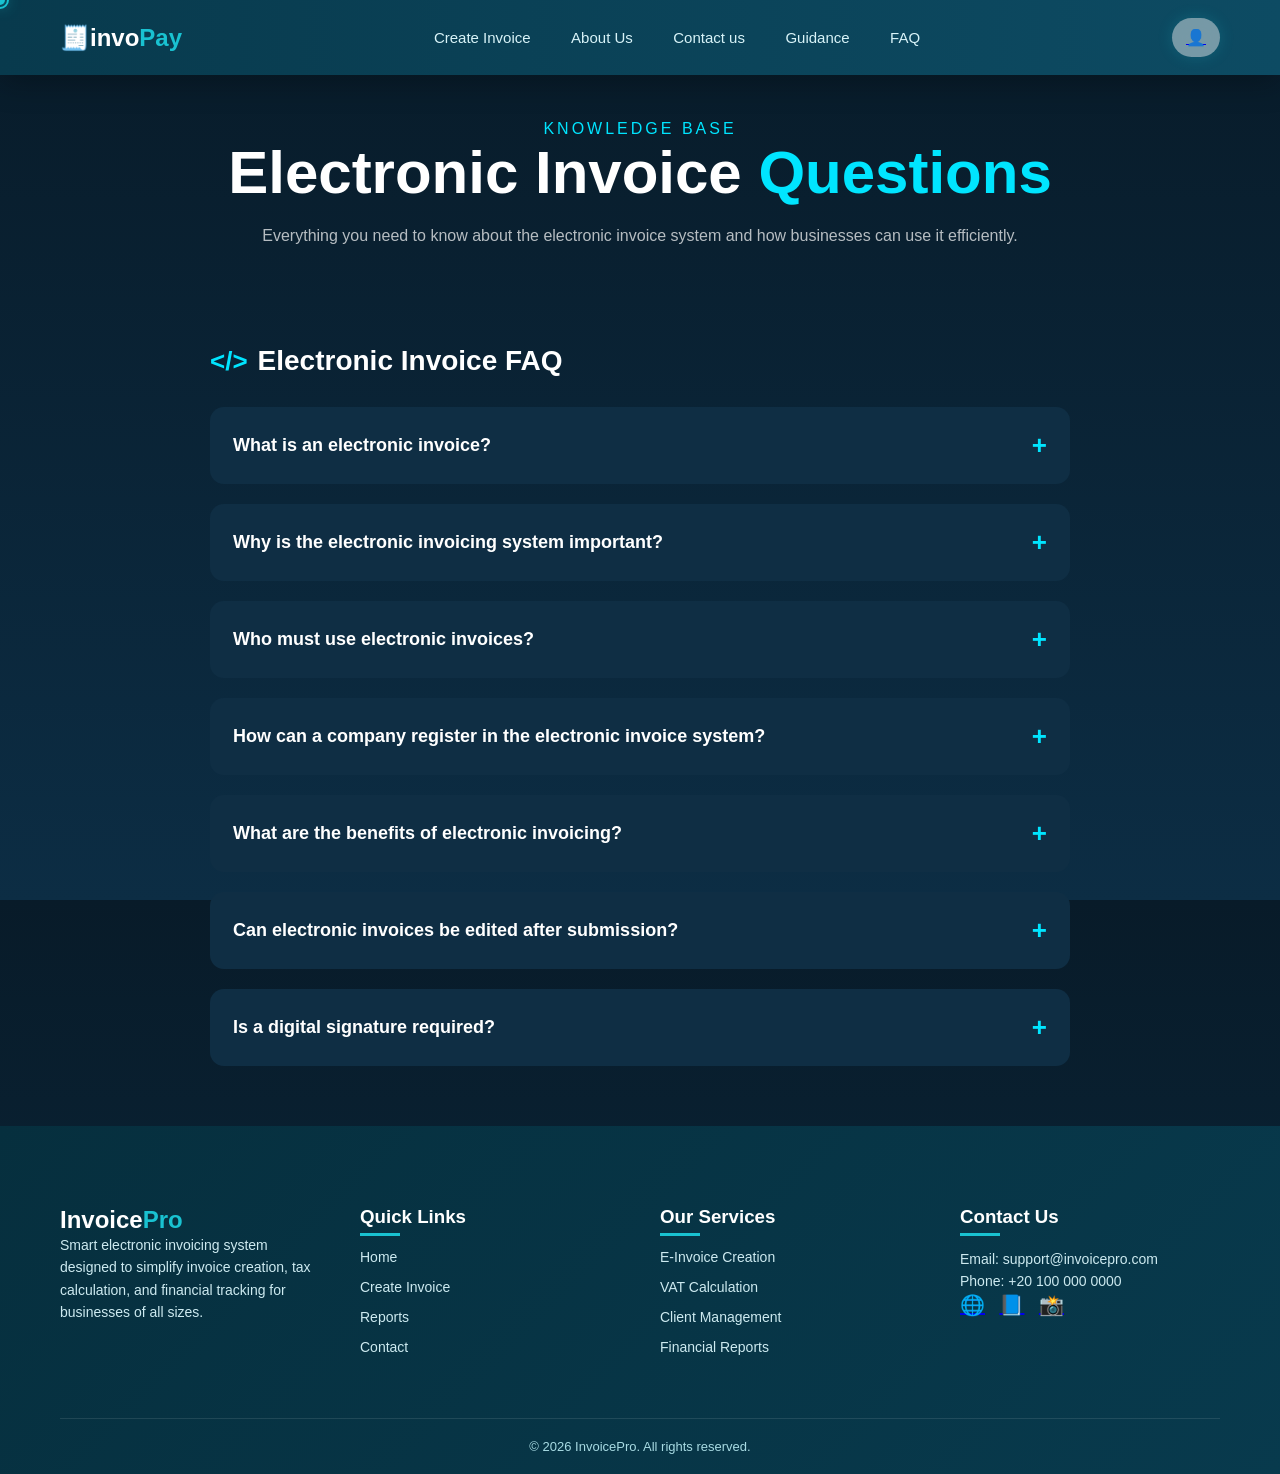
==== faq.html @ 19aa937e "fix paths for github pages" ====
<!DOCTYPE html>
<html lang="en">

<head>
<meta charset="UTF-8">
<meta name="viewport" content="width=device-width, initial-scale=1.0">

<title>FAQ - Electronic Invoice</title>

<link rel="stylesheet" href="assets/css/style.css">

</head>

<body>
    
    <div id="header-placeholder"></div>
    <link rel="stylesheet" href="assets/css/faq.css">

<section class="faq-hero">

<p class="faq-sub">KNOWLEDGE BASE</p>

<h1>Electronic Invoice <span>Questions</span></h1>

<p class="faq-desc">
Everything you need to know about the electronic invoice system
and how businesses can use it efficiently.
</p>

</section>


<section class="faq-container">

<h2 class="section-title">
<span>&lt;/&gt;</span> Electronic Invoice FAQ
</h2>


<div class="faq-item">

<div class="faq-question">
What is an electronic invoice?
<span class="faq-icon">+</span>
</div>

<div class="faq-answer">
An electronic invoice (e-invoice) is a digital invoice issued through an integrated system connected with the Egyptian Tax Authority. It replaces traditional paper invoices and allows invoices to be verified and archived electronically.
</div>

</div>


<div class="faq-item">

<div class="faq-question">
Why is the electronic invoicing system important?
<span class="faq-icon">+</span>
</div>

<div class="faq-answer">
It helps reduce tax evasion, increases transparency, and automates invoice validation between companies and the tax authority.
</div>

</div>


<div class="faq-item">

<div class="faq-question">
Who must use electronic invoices?
<span class="faq-icon">+</span>
</div>

<div class="faq-answer">
Companies registered with the Egyptian Tax Authority that perform B2B transactions must issue invoices electronically according to the phases announced by the government.
</div>

</div>


<div class="faq-item">

<div class="faq-question">
How can a company register in the electronic invoice system?
<span class="faq-icon">+</span>
</div>

<div class="faq-answer">
Companies must register through the Egyptian Tax Authority portal, obtain a digital signature certificate, and integrate their accounting system with the e-invoice platform.
</div>

</div>


<div class="faq-item">

<div class="faq-question">
What are the benefits of electronic invoicing?
<span class="faq-icon">+</span>
</div>

<div class="faq-answer">
Electronic invoices reduce paperwork, improve accuracy, speed up audits, and allow businesses to archive invoices securely.
</div>

</div>


<div class="faq-item">

<div class="faq-question">
Can electronic invoices be edited after submission?
<span class="faq-icon">+</span>
</div>

<div class="faq-answer">
No. If an invoice needs correction, a credit note or debit note must be issued instead.
</div>

</div>


<div class="faq-item">

<div class="faq-question">
Is a digital signature required?
<span class="faq-icon">+</span>
</div>

<div class="faq-answer">
Yes. A digital signature verifies the authenticity of the invoice before sending it to the tax authority system.
</div>

</div>

</section>

<div id="footer-placeholder"></div>


<script src="assets/js/main.js"></script>

</body>
</html>
---- assets/css/style.css ----
:root {
    --bg-color: #c9dada;
    --card-color: #0f5c63;
    --input-color: #146d74;
    --button-color: #f27d4a;
    --white: #ffffff;
}

/* Reset */
* {
    margin: 0;
    padding: 0;
    box-sizing: border-box;
    font-family: 'Segoe UI', sans-serif;
}

body {
    background: var(--bg-color);
    height: 100vh;
    /* display: flex;
    justify-content: center; */
    align-items: center;
}

/* ================= LOGIN PAGE ONLY ================= */

.login-page {
    height: 100vh;
    display: flex;
    justify-content: center;
    align-items: center;
}

/* Container */
.container {
    animation: fadeIn 1s ease-in-out;
}

/* Card */
.register-card {
    background: var(--card-color);
    padding: 50px 40px;
    border-radius: 25px;
    width: 500px;
    box-shadow: 0 25px 50px rgba(0,0,0,0.25);
    transform: translateY(0);
    transition: 0.4s ease;
}

.register-card:hover {
    transform: translateY(-5px);
    box-shadow: 0 30px 60px rgba(0,0,0,0.35);
}

.register-card h2 {
    color: var(--white);
    margin-bottom: 5px;
}

.subtitle {
    color: #d9f1f2;
    margin-bottom: 25px;
    font-size: 14px;
}

/* Input Group */
.input-group {
    position: relative;
    margin-bottom: 20px;
}

.input-group input {
    width: 100%;
    padding: 12px 10px;
    border: none;
    border-radius: 10px;
    background: var(--input-color);
    color: white;
    outline: none;
    transition: 0.3s;
}

.input-group input:focus {
    box-shadow: 0 0 0 2px var(--button-color);
}

/* Floating label */
.input-group label {
    position: absolute;
    left: 12px;
    top: 12px;
    color: #cceeee;
    font-size: 14px;
    pointer-events: none;
    transition: 0.3s ease;
}

.input-group input:focus + label,
.input-group input:valid + label {
    top: -8px;
    left: 8px;
    font-size: 12px;
    background: var(--card-color);
    padding: 0 5px;
}

/* Button */
.btn-register {
    display: block;
    text-align: center;
    text-decoration: none;
    width: 100%;
    padding: 12px;
    background: var(--button-color);
    border-radius: 12px;
    color: white;
    font-size: 16px;
    transition: 0.3s ease;
}


.login-link {
    margin-top: 20px;
    text-align: center;
    color: white;
    font-size: 14px;
}

.login-link a {
    color: var(--button-color);
    text-decoration: none;
    font-weight: bold;
}

.login-link a:hover {
    text-decoration: underline;
}

/* Animations */
@keyframes fadeIn {
    from {
        opacity: 0;
        transform: translateY(20px);
    }
    to {
        opacity: 1;
        transform: translateY(0);
    }
}


/* <----------------- main page  ------------------------> */
/* ================= HEADER ================= */


.custom-cursor {
    width: 18px;
    height: 18px;
    border: 2px solid #19C2D1;
    border-radius: 50%;
    position: fixed;
    pointer-events: none;
    transform: translate(-50%, -50%);
    transition: transform 0.08s ease-out, background 0.3s;
    z-index: 2000;
}

a:hover ~ .custom-cursor {
    transform: scale(1.8);
}

/* ================= HEADER ================= */

.main-header {
    width: 100%;
    padding: 18px 60px;
    position: fixed;
    top: 0;
    left: 0;
    z-index: 1000;

    background: linear-gradient(90deg, #083A4D, #0D4B63);
    backdrop-filter: blur(12px);

    box-shadow: 0 8px 30px rgba(0,0,0,0.25);
    transition: all 0.4s ease;
}

.main-header.scrolled {
    background: rgba(8, 58, 77, 0.95);
    box-shadow: 0 10px 40px rgba(0,0,0,0.4);
}

/* ================= NAV CONTAINER ================= */

.nav-container {
    display: flex;
    justify-content: space-between;
    align-items: center;
}

/* ================= LOGO ================= */

.logo {
    display: flex;
    align-items: center;
    font-size: 24px;
    font-weight: 600;
    color: white;
    transition: 0.4s;
}

.logo span span {
    color: #19C2D1;
}

.logo:hover {
    transform: translateY(-2px);
}

/* ================= NAV LINKS ================= */

.nav-links a {
    position: relative;
    margin: 0 18px;
    text-decoration: none;
    color: #d8f3f8;
    font-size: 15px;
    transition: all 0.3s ease;
}

.nav-links a::after {
    content: "";
    position: absolute;
    width: 0%;
    height: 2px;
    left: 0;
    bottom: -6px;
    background: #19C2D1;
    transition: 0.4s ease;
}

.nav-links a:hover {
    color: #19C2D1;
}

.nav-links a:hover::after {
    width: 100%;
}

/* ================= USER PROFILE ================= */



.user-profile .avatar {
    background: rgba(255, 255, 255, 0.44);
    padding: 10px 14px;
    border-radius: 50px;
    cursor: pointer;
    transition: 0.4s;
    color: white;
    backdrop-filter: blur(10px);
    box-shadow: 0 0 15px rgba(25, 194, 209, 0.2);
}

.user-profile .avatar:hover {
    background: #19C2D1;
    color: #083A4D;
    transform: translateY(-3px) scale(1.08);
    box-shadow: 0 0 25px rgba(25, 194, 209, 0.6);
}

body {
    cursor: none;
}

.cursor-dot {
    width: 10px;
    height: 10px;
    background: #19C2D1;
    border-radius: 50%;
    position: fixed;
    pointer-events: none;
    transform: translate(-50%, -50%);
    z-index: 9999;
    box-shadow: 0 0 15px rgba(25, 194, 209, 0.8);
    transition: transform 0.08s ease-out;
}


/* ##################### HERO SECTION #################### */

.hero {
    position: relative;
    height: 100vh;
    overflow: hidden;
}

.slider {
    position: absolute;
    width: 100%;
    height: 100%;
}

.slide {
    position: absolute;
    width: 100%;
    height: 100%;
    opacity: 0;
    transition: opacity 1.5s ease-in-out;
}

.slide img {
    width: 100%;
    height: 100%;
    object-fit: cover;
}

.slide.active {
    opacity: 1;
}


/* Overlay عشان النص يبان */

.hero-overlay {
    position: absolute;
    width: 100%;
    height: 100%;
    background: linear-gradient(
        rgba(7, 46, 61, 0.75),
        rgba(7, 46, 61, 0.75)
    );
    z-index: 1;
}

/* ================= HERO CONTENT ================= */

.hero-content {
    position: relative;
    z-index: 2;
    text-align: center;
    top: 50%;
    transform: translateY(-50%);
    color: white;
    padding: 0 20px;
}

.hero-content h1 {
    font-size: 42px;
    margin-bottom: 20px;
}

.hero-content h1 span {
    color: #19C2D1;
}

.hero-content p {
    font-size: 18px;
    max-width: 700px;
    margin: 0 auto 30px;
    line-height: 1.6;
    color: #d6f1f6;
}

/* ================= BUTTONS ================= */

.hero-buttons a {
    text-decoration: none;
    padding: 12px 28px;
    margin: 0 10px;
    border-radius: 30px;
    transition: 0.4s ease;
    font-weight: 500;
}


.btn-primary {
    background: #19C2D1;
    color: #083A4D;
    box-shadow: 0 0 20px rgba(25, 194, 209, 0.6);
}

.btn-primary:hover {
    transform: translateY(-3px);
    box-shadow: 0 0 30px rgba(25, 194, 209, 0.9);
}

.btn-outline {
    border: 2px solid #19C2D1;
    color: #19C2D1;
}

.btn-outline:hover {
    background: #19C2D1;
    color: #083A4D;
}


/* ================= MOBILE MENU ================= */

.menu-toggle {
    display: none;
    flex-direction: column;
    cursor: pointer;
    gap: 5px;
}

.menu-toggle span {
    width: 25px;
    height: 3px;
    background: white;
    border-radius: 3px;
    transition: 0.4s;
}


/* ##################### ABOUT SECTION #################### */

.about-section {
    padding: 100px 60px;
    background: linear-gradient(135deg, #0D4B63, #083A4D);
    color: white;
}

.about-container {
    display: flex;
    align-items: center;
    justify-content: space-between;
    gap: 60px;
    max-width: 1200px;
    margin: auto;
    flex-wrap: wrap;
}

/* ============ TEXT SIDE ============ */

.about-text {
    flex: 1;
    animation: fadeLeft 1.2s ease forwards;
}

.about-text h2 {
    font-size: 36px;
    margin-bottom: 20px;
}

.about-text h2 span {
    color: #19C2D1;
}

.about-text p {
    color: #d6f1f6;
    margin-bottom: 40px;
    line-height: 1.6;
}

/* ============ FEATURES CARDS ============ */

.about-features {
    display: grid;
    grid-template-columns: repeat(2, 1fr);
    gap: 20px;
}

.feature-card {
    background: rgba(255,255,255,0.05);
    padding: 20px;
    border-radius: 15px;
    backdrop-filter: blur(10px);
    transition: 0.4s ease;
    transform: translateY(0);
}

.feature-card:hover {
    transform: translateY(-8px);
    box-shadow: 0 15px 35px rgba(25,194,209,0.3);
}

/* ============ IMAGE SIDE ============ */

.about-image {
    flex: 1;
    text-align: center;
    animation: fadeRight 1.2s ease forwards;
}

.about-image img {
    max-width: 100%;
    border-radius: 20px;
    transition: 0.5s ease;
}

.about-image img:hover {
    transform: scale(1.05);
}

/* ================= ANIMATIONS ================= */

@keyframes fadeLeft {
    from {
        opacity: 0;
        transform: translateX(-40px);
    }
    to {
        opacity: 1;
        transform: translateX(0);
    }
}

@keyframes fadeRight {
    from {
        opacity: 0;
        transform: translateX(40px);
    }
    to {
        opacity: 1;
        transform: translateX(0);
    }
}



/* ##################### SERVICES SECTION #################### */

.services-section {
    padding: 100px 60px;
    background: linear-gradient(135deg, #083A4D, #0D4B63);
    color: white;
}

.services-container {
    max-width: 1200px;
    margin: auto;
}

/* ===== TITLE ===== */

.section-title {
    text-align: center;
    margin-bottom: 60px;
    animation: fadeUp 1s ease forwards;
}

.section-title h2 {
    font-size: 36px;
    margin-bottom: 10px;
}

.section-title h2 span {
    color: #19C2D1;
}

.section-title p {
    color: #d6f1f6;
}

/* ===== GRID ===== */

.services-grid {
    display: grid;
    grid-template-columns: repeat(3, 1fr);
    gap: 30px;
}

/* ===== CARD ===== */

.service-card {
    background: rgba(255,255,255,0.05);
    padding: 35px 25px;
    border-radius: 20px;
    text-align: center;
    backdrop-filter: blur(10px);
    transition: 0.4s ease;
    transform: translateY(0);
}

.service-card:hover {
    transform: translateY(-10px);
    box-shadow: 0 20px 40px rgba(25,194,209,0.3);
}

/* ===== ICON ===== */

.service-card .icon {
    font-size: 40px;
    margin-bottom: 20px;
    transition: 0.4s;
}

.service-card:hover .icon {
    transform: scale(1.2);
}

/* ===== TEXT ===== */

.service-card h3 {
    margin-bottom: 15px;
}

.service-card p {
    color: #d6f1f6;
    font-size: 14px;
    line-height: 1.6;
}

/* ===== ANIMATION ===== */

@keyframes fadeUp {
    from {
        opacity: 0;
        transform: translateY(40px);
    }
    to {
        opacity: 1;
        transform: translateY(0);
    }
}


/* ##################### FOOTER #################### */

.main-footer {
    background: linear-gradient(135deg, #062F3E, #083A4D);
    color: white;
    padding: 80px 60px 20px;
}

.footer-container {
    max-width: 1200px;
    margin: auto;
    display: grid;
    grid-template-columns: repeat(4, 1fr);
    gap: 40px;
}

/* Columns */

.footer-col h3 {
    margin-bottom: 20px;
    position: relative;
}

.footer-col h3::after {
    content: "";
    width: 40px;
    height: 3px;
    background: #19C2D1;
    position: absolute;
    left: 0;
    bottom: -8px;
}

.footer-col p {
    color: #cdeaf0;
    line-height: 1.6;
    font-size: 14px;
}

.footer-col ul {
    list-style: none;
}

.footer-col ul li {
    margin-bottom: 12px;
}

.footer-col ul li a {
    text-decoration: none;
    color: #cdeaf0;
    font-size: 14px;
    transition: 0.3s ease;
}

.footer-col ul li a:hover {
    color: #19C2D1;
    transform: translateX(5px);
}

/* Logo */

.footer-logo h2 span {
    color: #19C2D1;
}

/* Social Icons */

.social-icons a {
    display: inline-block;
    margin-right: 10px;
    font-size: 20px;
    transition: 0.4s ease;
}

.social-icons a:hover {
    transform: translateY(-5px) scale(1.2);
    color: #19C2D1;
}

/* Bottom */

.footer-bottom {
    text-align: center;
    border-top: 1px solid rgba(255,255,255,0.1);
    margin-top: 50px;
    padding-top: 20px;
    font-size: 13px;
    color: #a8dbe3;
}

/* ##################### FOOTER RESPONSIVE #################### */

@media (max-width: 992px) {

    .footer-container {
        grid-template-columns: repeat(2, 1fr);
    }

}

@media (max-width: 600px) {

    .main-footer {
        padding: 60px 20px 20px;
    }

    .footer-container {
        grid-template-columns: 1fr;
        text-align: center;
    }

    .footer-col h3::after {
        left: 50%;
        transform: translateX(-50%);
    }

    .social-icons a {
        margin: 0 8px;
    }
}


/* ##################### RESPONSIVE SERVICES #################### */

@media (max-width: 992px) {

    .services-grid {
        grid-template-columns: repeat(2, 1fr);
    }

}

@media (max-width: 600px) {

    .services-section {
        padding: 80px 20px;
    }

    .services-grid {
        grid-template-columns: 1fr;
    }

    .section-title h2 {
        font-size: 28px;
    }

}


/* ##################### RESPONSIVE ABOUT #################### */

@media (max-width: 992px) {

    .about-container {
        flex-direction: column;
        text-align: center;
    }

    .about-features {
        grid-template-columns: 1fr;
    }

    .about-section {
        padding: 80px 20px;
    }

    .about-text h2 {
        font-size: 28px;
    }

    .about-text p {
        font-size: 15px;
    }
}

/* ================= RESPONSIVE ================= */

@media (max-width: 768px) {

    /* اخفاء الكيرسر في الموبايل */
    body {
        cursor: auto;
    }

    .custom-cursor,
    .cursor-dot {
        display: none;
    }

    /* الهيدر padding أقل */
    .main-header {
        padding: 15px 20px;
    }

    /* اظهار زرار المنيو */
    .menu-toggle {
        display: flex;
    }

    /* اخفاء اللينكات */
    .nav-links {
        position: absolute;
        top: 80px;
        right: 0;
        background: #083A4D;
        width: 100%;
        flex-direction: column;
        text-align: center;
        padding: 20px 0;
        display: none;
    }

    .nav-links a {
        margin: 15px 0;
        font-size: 16px;
    }

    /* لما المنيو تفتح */
    .nav-links.active {
        display: flex;
    }

    /* HERO Responsive */

    .hero-content h1 {
        font-size: 28px;
    }

    .hero-content p {
        font-size: 15px;
    }

    .hero-buttons {
        display: flex;
        flex-direction: column;
        gap: 15px;
    }

    .hero-buttons a {
        width: 100%;
        margin: 0;
    }

    /* register card responsive */

    .register-card {
        width: 90%;
        padding: 40px 20px;
    }
}

.menu-toggle.active span:nth-child(1) {
    transform: rotate(45deg) translateY(8px);
}

.menu-toggle.active span:nth-child(2) {
    opacity: 0;
}

.menu-toggle.active span:nth-child(3) {
    transform: rotate(-45deg) translateY(-8px);
}
---- assets/css/faq.css ----
body{

background: linear-gradient(180deg,#081b29,#0c2d44) ;
font-family: 'Segoe UI',sans-serif;
color:white;

}

.faq-hero{

text-align:center;
padding:120px 20px 60px;

}

.faq-sub{

letter-spacing:3px;
color:#00e5ff;

}

.faq-hero h1{

font-size:60px;
font-weight:800;

}

.faq-hero span{

color:#00e5ff;

}

.faq-desc{

margin-top:20px;
opacity:.7;

}

.faq-container{

max-width:900px;
margin:auto;
padding:40px 20px;

}

.section-title{

font-size:28px;
margin-bottom:30px;
display:flex;
align-items:center;
gap:10px;

}

.section-title span{

color:#00e5ff;
font-size:26px;

}

.faq-item{

background:#0f2e44;
margin-bottom:20px;
border-radius:14px;
overflow:hidden;
transition:.4s;
border:1px solid transparent;

}

.faq-item:hover{

transform:translateY(-5px) scale(1.01);
border-color:#00e5ff50;
box-shadow:0 10px 30px rgba(0,229,255,.2);

}

.faq-question{

padding:22px;
cursor:pointer;
display:flex;
justify-content:space-between;
align-items:center;
font-weight:600;
font-size:18px;

}

.faq-icon{

font-size:26px;
color:#00e5ff;
transition:.3s;

}

.faq-answer{

max-height:0;
overflow:hidden;
padding:0 22px;
line-height:1.7;
opacity:.8;
transition:max-height .5s ease,padding .5s ease;

}

.faq-item.active .faq-answer{

max-height:300px;
padding:20px 22px;

}

.faq-item.active .faq-icon{

transform:rotate(45deg);

}
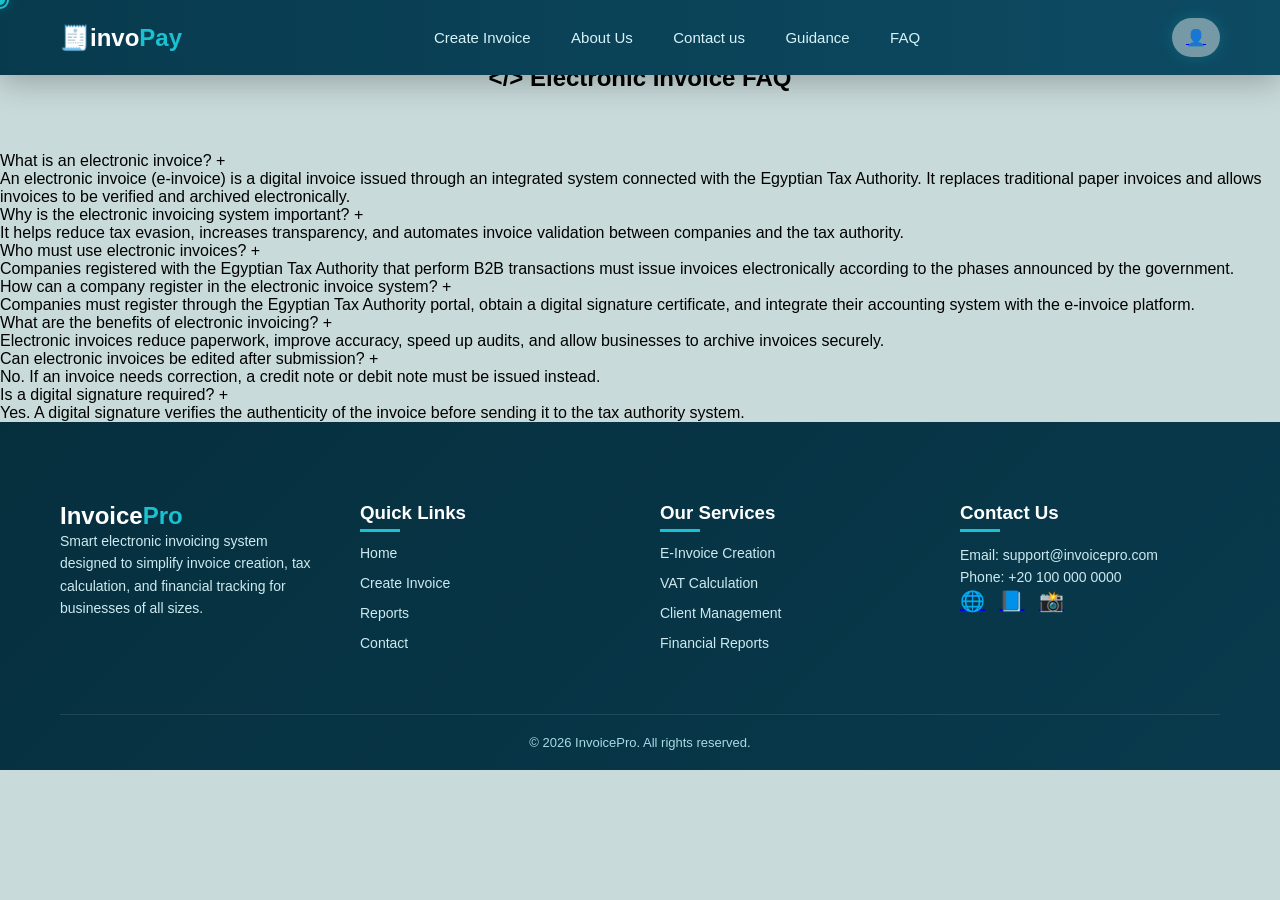
==== commit 79b80b5e: "Update faq.html" ====
--- a/faq.html
+++ b/faq.html
@@ -7,14 +7,14 @@
 
 <title>FAQ - Electronic Invoice</title>
 
-<link rel="stylesheet" href="assets/css/style.css">
+<link rel="stylesheet" href="invopay/assets/css/style.css">
 
 </head>
 
 <body>
     
     <div id="header-placeholder"></div>
-    <link rel="stylesheet" href="assets/css/faq.css">
+    <link rel="stylesheet" href="invopay/assets/css/faq.css">
 
 <section class="faq-hero">
 
@@ -142,4 +142,4 @@
 <script src="assets/js/main.js"></script>
 
 </body>
-</html>+</html>
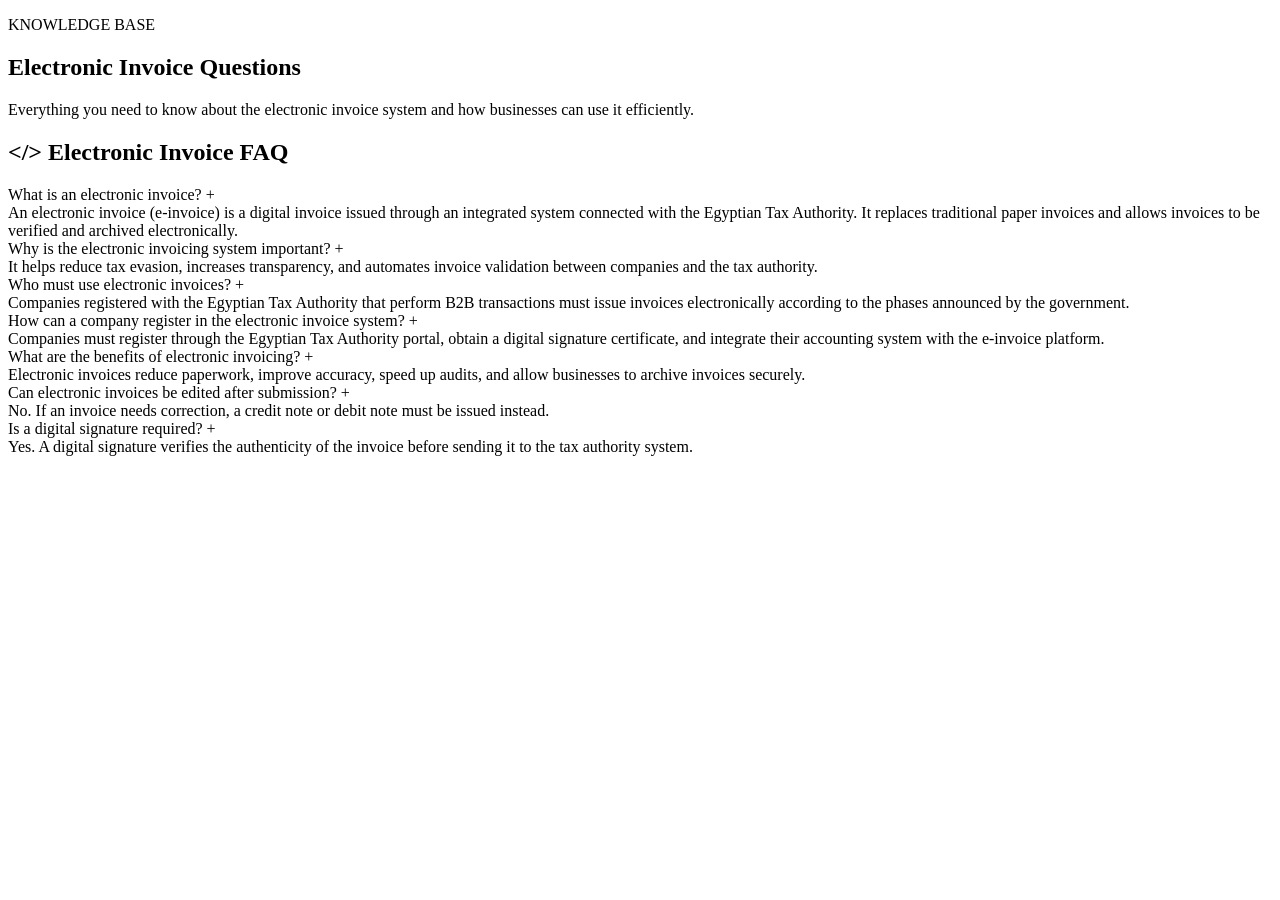
==== commit ebc1bcee: "Update faq.html" ====
--- a/faq.html
+++ b/faq.html
@@ -139,7 +139,7 @@
 <div id="footer-placeholder"></div>
 
 
-<script src="assets/js/main.js"></script>
+<script src="invopay/assets/js/main.js"></script>
 
 </body>
 </html>
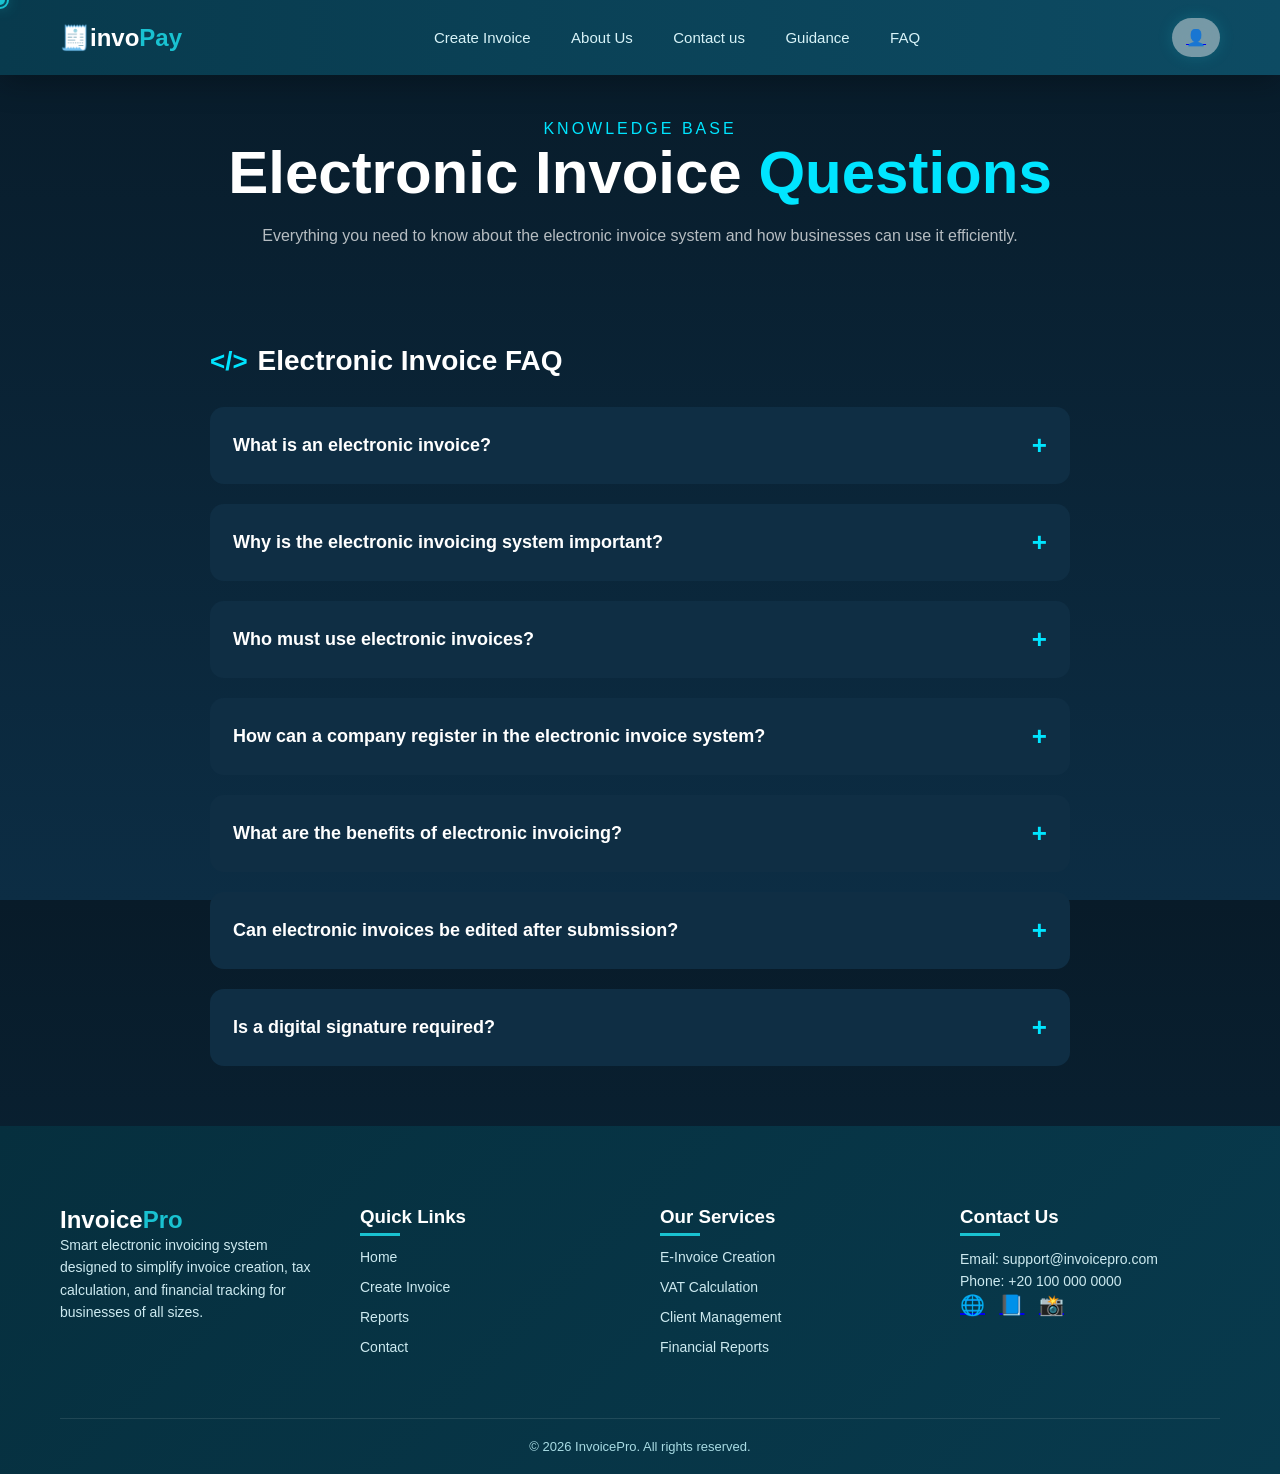
==== commit d3709cbd: "Update faq.html" ====
--- a/faq.html
+++ b/faq.html
@@ -7,14 +7,14 @@
 
 <title>FAQ - Electronic Invoice</title>
 
-<link rel="stylesheet" href="invopay/assets/css/style.css">
+<link rel="stylesheet" href="assets/css/style.css">
 
 </head>
 
 <body>
     
     <div id="header-placeholder"></div>
-    <link rel="stylesheet" href="invopay/assets/css/faq.css">
+    <link rel="stylesheet" href="assets/css/faq.css">
 
 <section class="faq-hero">
 
@@ -139,7 +139,7 @@
 <div id="footer-placeholder"></div>
 
 
-<script src="invopay/assets/js/main.js"></script>
+<script src="assets/js/main.js"></script>
 
 </body>
 </html>
--- a/assets/css/style.css
+++ b/assets/css/style.css
@@ -0,0 +1,882 @@
+:root {
+    --bg-color: #c9dada;
+    --card-color: #0f5c63;
+    --input-color: #146d74;
+    --button-color: #f27d4a;
+    --white: #ffffff;
+}
+
+/* Reset */
+* {
+    margin: 0;
+    padding: 0;
+    box-sizing: border-box;
+    font-family: 'Segoe UI', sans-serif;
+}
+
+body {
+    background: var(--bg-color);
+    height: 100vh;
+    /* display: flex;
+    justify-content: center; */
+    align-items: center;
+}
+
+/* ================= LOGIN PAGE ONLY ================= */
+
+.login-page {
+    height: 100vh;
+    display: flex;
+    justify-content: center;
+    align-items: center;
+}
+
+/* Container */
+.container {
+    animation: fadeIn 1s ease-in-out;
+}
+
+/* Card */
+.register-card {
+    background: var(--card-color);
+    padding: 50px 40px;
+    border-radius: 25px;
+    width: 500px;
+    box-shadow: 0 25px 50px rgba(0,0,0,0.25);
+    transform: translateY(0);
+    transition: 0.4s ease;
+}
+
+.register-card:hover {
+    transform: translateY(-5px);
+    box-shadow: 0 30px 60px rgba(0,0,0,0.35);
+}
+
+.register-card h2 {
+    color: var(--white);
+    margin-bottom: 5px;
+}
+
+.subtitle {
+    color: #d9f1f2;
+    margin-bottom: 25px;
+    font-size: 14px;
+}
+
+/* Input Group */
+.input-group {
+    position: relative;
+    margin-bottom: 20px;
+}
+
+.input-group input {
+    width: 100%;
+    padding: 12px 10px;
+    border: none;
+    border-radius: 10px;
+    background: var(--input-color);
+    color: white;
+    outline: none;
+    transition: 0.3s;
+}
+
+.input-group input:focus {
+    box-shadow: 0 0 0 2px var(--button-color);
+}
+
+/* Floating label */
+.input-group label {
+    position: absolute;
+    left: 12px;
+    top: 12px;
+    color: #cceeee;
+    font-size: 14px;
+    pointer-events: none;
+    transition: 0.3s ease;
+}
+
+.input-group input:focus + label,
+.input-group input:valid + label {
+    top: -8px;
+    left: 8px;
+    font-size: 12px;
+    background: var(--card-color);
+    padding: 0 5px;
+}
+
+/* Button */
+.btn-register {
+    display: block;
+    text-align: center;
+    text-decoration: none;
+    width: 100%;
+    padding: 12px;
+    background: var(--button-color);
+    border-radius: 12px;
+    color: white;
+    font-size: 16px;
+    transition: 0.3s ease;
+}
+
+
+.login-link {
+    margin-top: 20px;
+    text-align: center;
+    color: white;
+    font-size: 14px;
+}
+
+.login-link a {
+    color: var(--button-color);
+    text-decoration: none;
+    font-weight: bold;
+}
+
+.login-link a:hover {
+    text-decoration: underline;
+}
+
+/* Animations */
+@keyframes fadeIn {
+    from {
+        opacity: 0;
+        transform: translateY(20px);
+    }
+    to {
+        opacity: 1;
+        transform: translateY(0);
+    }
+}
+
+
+/* <----------------- main page  ------------------------> */
+/* ================= HEADER ================= */
+
+
+.custom-cursor {
+    width: 18px;
+    height: 18px;
+    border: 2px solid #19C2D1;
+    border-radius: 50%;
+    position: fixed;
+    pointer-events: none;
+    transform: translate(-50%, -50%);
+    transition: transform 0.08s ease-out, background 0.3s;
+    z-index: 2000;
+}
+
+a:hover ~ .custom-cursor {
+    transform: scale(1.8);
+}
+
+/* ================= HEADER ================= */
+
+.main-header {
+    width: 100%;
+    padding: 18px 60px;
+    position: fixed;
+    top: 0;
+    left: 0;
+    z-index: 1000;
+
+    background: linear-gradient(90deg, #083A4D, #0D4B63);
+    backdrop-filter: blur(12px);
+
+    box-shadow: 0 8px 30px rgba(0,0,0,0.25);
+    transition: all 0.4s ease;
+}
+
+.main-header.scrolled {
+    background: rgba(8, 58, 77, 0.95);
+    box-shadow: 0 10px 40px rgba(0,0,0,0.4);
+}
+
+/* ================= NAV CONTAINER ================= */
+
+.nav-container {
+    display: flex;
+    justify-content: space-between;
+    align-items: center;
+}
+
+/* ================= LOGO ================= */
+
+.logo {
+    display: flex;
+    align-items: center;
+    font-size: 24px;
+    font-weight: 600;
+    color: white;
+    transition: 0.4s;
+}
+
+.logo span span {
+    color: #19C2D1;
+}
+
+.logo:hover {
+    transform: translateY(-2px);
+}
+
+/* ================= NAV LINKS ================= */
+
+.nav-links a {
+    position: relative;
+    margin: 0 18px;
+    text-decoration: none;
+    color: #d8f3f8;
+    font-size: 15px;
+    transition: all 0.3s ease;
+}
+
+.nav-links a::after {
+    content: "";
+    position: absolute;
+    width: 0%;
+    height: 2px;
+    left: 0;
+    bottom: -6px;
+    background: #19C2D1;
+    transition: 0.4s ease;
+}
+
+.nav-links a:hover {
+    color: #19C2D1;
+}
+
+.nav-links a:hover::after {
+    width: 100%;
+}
+
+/* ================= USER PROFILE ================= */
+
+
+
+.user-profile .avatar {
+    background: rgba(255, 255, 255, 0.44);
+    padding: 10px 14px;
+    border-radius: 50px;
+    cursor: pointer;
+    transition: 0.4s;
+    color: white;
+    backdrop-filter: blur(10px);
+    box-shadow: 0 0 15px rgba(25, 194, 209, 0.2);
+}
+
+.user-profile .avatar:hover {
+    background: #19C2D1;
+    color: #083A4D;
+    transform: translateY(-3px) scale(1.08);
+    box-shadow: 0 0 25px rgba(25, 194, 209, 0.6);
+}
+
+body {
+    cursor: none;
+}
+
+.cursor-dot {
+    width: 10px;
+    height: 10px;
+    background: #19C2D1;
+    border-radius: 50%;
+    position: fixed;
+    pointer-events: none;
+    transform: translate(-50%, -50%);
+    z-index: 9999;
+    box-shadow: 0 0 15px rgba(25, 194, 209, 0.8);
+    transition: transform 0.08s ease-out;
+}
+
+
+/* ##################### HERO SECTION #################### */
+
+.hero {
+    position: relative;
+    height: 100vh;
+    overflow: hidden;
+}
+
+.slider {
+    position: absolute;
+    width: 100%;
+    height: 100%;
+}
+
+.slide {
+    position: absolute;
+    width: 100%;
+    height: 100%;
+    opacity: 0;
+    transition: opacity 1.5s ease-in-out;
+}
+
+.slide img {
+    width: 100%;
+    height: 100%;
+    object-fit: cover;
+}
+
+.slide.active {
+    opacity: 1;
+}
+
+
+/* Overlay عشان النص يبان */
+
+.hero-overlay {
+    position: absolute;
+    width: 100%;
+    height: 100%;
+    background: linear-gradient(
+        rgba(7, 46, 61, 0.75),
+        rgba(7, 46, 61, 0.75)
+    );
+    z-index: 1;
+}
+
+/* ================= HERO CONTENT ================= */
+
+.hero-content {
+    position: relative;
+    z-index: 2;
+    text-align: center;
+    top: 50%;
+    transform: translateY(-50%);
+    color: white;
+    padding: 0 20px;
+}
+
+.hero-content h1 {
+    font-size: 42px;
+    margin-bottom: 20px;
+}
+
+.hero-content h1 span {
+    color: #19C2D1;
+}
+
+.hero-content p {
+    font-size: 18px;
+    max-width: 700px;
+    margin: 0 auto 30px;
+    line-height: 1.6;
+    color: #d6f1f6;
+}
+
+/* ================= BUTTONS ================= */
+
+.hero-buttons a {
+    text-decoration: none;
+    padding: 12px 28px;
+    margin: 0 10px;
+    border-radius: 30px;
+    transition: 0.4s ease;
+    font-weight: 500;
+}
+
+
+.btn-primary {
+    background: #19C2D1;
+    color: #083A4D;
+    box-shadow: 0 0 20px rgba(25, 194, 209, 0.6);
+}
+
+.btn-primary:hover {
+    transform: translateY(-3px);
+    box-shadow: 0 0 30px rgba(25, 194, 209, 0.9);
+}
+
+.btn-outline {
+    border: 2px solid #19C2D1;
+    color: #19C2D1;
+}
+
+.btn-outline:hover {
+    background: #19C2D1;
+    color: #083A4D;
+}
+
+
+/* ================= MOBILE MENU ================= */
+
+.menu-toggle {
+    display: none;
+    flex-direction: column;
+    cursor: pointer;
+    gap: 5px;
+}
+
+.menu-toggle span {
+    width: 25px;
+    height: 3px;
+    background: white;
+    border-radius: 3px;
+    transition: 0.4s;
+}
+
+
+/* ##################### ABOUT SECTION #################### */
+
+.about-section {
+    padding: 100px 60px;
+    background: linear-gradient(135deg, #0D4B63, #083A4D);
+    color: white;
+}
+
+.about-container {
+    display: flex;
+    align-items: center;
+    justify-content: space-between;
+    gap: 60px;
+    max-width: 1200px;
+    margin: auto;
+    flex-wrap: wrap;
+}
+
+/* ============ TEXT SIDE ============ */
+
+.about-text {
+    flex: 1;
+    animation: fadeLeft 1.2s ease forwards;
+}
+
+.about-text h2 {
+    font-size: 36px;
+    margin-bottom: 20px;
+}
+
+.about-text h2 span {
+    color: #19C2D1;
+}
+
+.about-text p {
+    color: #d6f1f6;
+    margin-bottom: 40px;
+    line-height: 1.6;
+}
+
+/* ============ FEATURES CARDS ============ */
+
+.about-features {
+    display: grid;
+    grid-template-columns: repeat(2, 1fr);
+    gap: 20px;
+}
+
+.feature-card {
+    background: rgba(255,255,255,0.05);
+    padding: 20px;
+    border-radius: 15px;
+    backdrop-filter: blur(10px);
+    transition: 0.4s ease;
+    transform: translateY(0);
+}
+
+.feature-card:hover {
+    transform: translateY(-8px);
+    box-shadow: 0 15px 35px rgba(25,194,209,0.3);
+}
+
+/* ============ IMAGE SIDE ============ */
+
+.about-image {
+    flex: 1;
+    text-align: center;
+    animation: fadeRight 1.2s ease forwards;
+}
+
+.about-image img {
+    max-width: 100%;
+    border-radius: 20px;
+    transition: 0.5s ease;
+}
+
+.about-image img:hover {
+    transform: scale(1.05);
+}
+
+/* ================= ANIMATIONS ================= */
+
+@keyframes fadeLeft {
+    from {
+        opacity: 0;
+        transform: translateX(-40px);
+    }
+    to {
+        opacity: 1;
+        transform: translateX(0);
+    }
+}
+
+@keyframes fadeRight {
+    from {
+        opacity: 0;
+        transform: translateX(40px);
+    }
+    to {
+        opacity: 1;
+        transform: translateX(0);
+    }
+}
+
+
+
+/* ##################### SERVICES SECTION #################### */
+
+.services-section {
+    padding: 100px 60px;
+    background: linear-gradient(135deg, #083A4D, #0D4B63);
+    color: white;
+}
+
+.services-container {
+    max-width: 1200px;
+    margin: auto;
+}
+
+/* ===== TITLE ===== */
+
+.section-title {
+    text-align: center;
+    margin-bottom: 60px;
+    animation: fadeUp 1s ease forwards;
+}
+
+.section-title h2 {
+    font-size: 36px;
+    margin-bottom: 10px;
+}
+
+.section-title h2 span {
+    color: #19C2D1;
+}
+
+.section-title p {
+    color: #d6f1f6;
+}
+
+/* ===== GRID ===== */
+
+.services-grid {
+    display: grid;
+    grid-template-columns: repeat(3, 1fr);
+    gap: 30px;
+}
+
+/* ===== CARD ===== */
+
+.service-card {
+    background: rgba(255,255,255,0.05);
+    padding: 35px 25px;
+    border-radius: 20px;
+    text-align: center;
+    backdrop-filter: blur(10px);
+    transition: 0.4s ease;
+    transform: translateY(0);
+}
+
+.service-card:hover {
+    transform: translateY(-10px);
+    box-shadow: 0 20px 40px rgba(25,194,209,0.3);
+}
+
+/* ===== ICON ===== */
+
+.service-card .icon {
+    font-size: 40px;
+    margin-bottom: 20px;
+    transition: 0.4s;
+}
+
+.service-card:hover .icon {
+    transform: scale(1.2);
+}
+
+/* ===== TEXT ===== */
+
+.service-card h3 {
+    margin-bottom: 15px;
+}
+
+.service-card p {
+    color: #d6f1f6;
+    font-size: 14px;
+    line-height: 1.6;
+}
+
+/* ===== ANIMATION ===== */
+
+@keyframes fadeUp {
+    from {
+        opacity: 0;
+        transform: translateY(40px);
+    }
+    to {
+        opacity: 1;
+        transform: translateY(0);
+    }
+}
+
+
+/* ##################### FOOTER #################### */
+
+.main-footer {
+    background: linear-gradient(135deg, #062F3E, #083A4D);
+    color: white;
+    padding: 80px 60px 20px;
+}
+
+.footer-container {
+    max-width: 1200px;
+    margin: auto;
+    display: grid;
+    grid-template-columns: repeat(4, 1fr);
+    gap: 40px;
+}
+
+/* Columns */
+
+.footer-col h3 {
+    margin-bottom: 20px;
+    position: relative;
+}
+
+.footer-col h3::after {
+    content: "";
+    width: 40px;
+    height: 3px;
+    background: #19C2D1;
+    position: absolute;
+    left: 0;
+    bottom: -8px;
+}
+
+.footer-col p {
+    color: #cdeaf0;
+    line-height: 1.6;
+    font-size: 14px;
+}
+
+.footer-col ul {
+    list-style: none;
+}
+
+.footer-col ul li {
+    margin-bottom: 12px;
+}
+
+.footer-col ul li a {
+    text-decoration: none;
+    color: #cdeaf0;
+    font-size: 14px;
+    transition: 0.3s ease;
+}
+
+.footer-col ul li a:hover {
+    color: #19C2D1;
+    transform: translateX(5px);
+}
+
+/* Logo */
+
+.footer-logo h2 span {
+    color: #19C2D1;
+}
+
+/* Social Icons */
+
+.social-icons a {
+    display: inline-block;
+    margin-right: 10px;
+    font-size: 20px;
+    transition: 0.4s ease;
+}
+
+.social-icons a:hover {
+    transform: translateY(-5px) scale(1.2);
+    color: #19C2D1;
+}
+
+/* Bottom */
+
+.footer-bottom {
+    text-align: center;
+    border-top: 1px solid rgba(255,255,255,0.1);
+    margin-top: 50px;
+    padding-top: 20px;
+    font-size: 13px;
+    color: #a8dbe3;
+}
+
+/* ##################### FOOTER RESPONSIVE #################### */
+
+@media (max-width: 992px) {
+
+    .footer-container {
+        grid-template-columns: repeat(2, 1fr);
+    }
+
+}
+
+@media (max-width: 600px) {
+
+    .main-footer {
+        padding: 60px 20px 20px;
+    }
+
+    .footer-container {
+        grid-template-columns: 1fr;
+        text-align: center;
+    }
+
+    .footer-col h3::after {
+        left: 50%;
+        transform: translateX(-50%);
+    }
+
+    .social-icons a {
+        margin: 0 8px;
+    }
+}
+
+
+/* ##################### RESPONSIVE SERVICES #################### */
+
+@media (max-width: 992px) {
+
+    .services-grid {
+        grid-template-columns: repeat(2, 1fr);
+    }
+
+}
+
+@media (max-width: 600px) {
+
+    .services-section {
+        padding: 80px 20px;
+    }
+
+    .services-grid {
+        grid-template-columns: 1fr;
+    }
+
+    .section-title h2 {
+        font-size: 28px;
+    }
+
+}
+
+
+/* ##################### RESPONSIVE ABOUT #################### */
+
+@media (max-width: 992px) {
+
+    .about-container {
+        flex-direction: column;
+        text-align: center;
+    }
+
+    .about-features {
+        grid-template-columns: 1fr;
+    }
+
+    .about-section {
+        padding: 80px 20px;
+    }
+
+    .about-text h2 {
+        font-size: 28px;
+    }
+
+    .about-text p {
+        font-size: 15px;
+    }
+}
+
+/* ================= RESPONSIVE ================= */
+
+@media (max-width: 768px) {
+
+    /* اخفاء الكيرسر في الموبايل */
+    body {
+        cursor: auto;
+    }
+
+    .custom-cursor,
+    .cursor-dot {
+        display: none;
+    }
+
+    /* الهيدر padding أقل */
+    .main-header {
+        padding: 15px 20px;
+    }
+
+    /* اظهار زرار المنيو */
+    .menu-toggle {
+        display: flex;
+    }
+
+    /* اخفاء اللينكات */
+    .nav-links {
+        position: absolute;
+        top: 80px;
+        right: 0;
+        background: #083A4D;
+        width: 100%;
+        flex-direction: column;
+        text-align: center;
+        padding: 20px 0;
+        display: none;
+    }
+
+    .nav-links a {
+        margin: 15px 0;
+        font-size: 16px;
+    }
+
+    /* لما المنيو تفتح */
+    .nav-links.active {
+        display: flex;
+    }
+
+    /* HERO Responsive */
+
+    .hero-content h1 {
+        font-size: 28px;
+    }
+
+    .hero-content p {
+        font-size: 15px;
+    }
+
+    .hero-buttons {
+        display: flex;
+        flex-direction: column;
+        gap: 15px;
+    }
+
+    .hero-buttons a {
+        width: 100%;
+        margin: 0;
+    }
+
+    /* register card responsive */
+
+    .register-card {
+        width: 90%;
+        padding: 40px 20px;
+    }
+}
+
+.menu-toggle.active span:nth-child(1) {
+    transform: rotate(45deg) translateY(8px);
+}
+
+.menu-toggle.active span:nth-child(2) {
+    opacity: 0;
+}
+
+.menu-toggle.active span:nth-child(3) {
+    transform: rotate(-45deg) translateY(-8px);
+}
--- a/assets/css/faq.css
+++ b/assets/css/faq.css
@@ -0,0 +1,129 @@
+body{
+
+background: linear-gradient(180deg,#081b29,#0c2d44) ;
+font-family: 'Segoe UI',sans-serif;
+color:white;
+
+}
+
+.faq-hero{
+
+text-align:center;
+padding:120px 20px 60px;
+
+}
+
+.faq-sub{
+
+letter-spacing:3px;
+color:#00e5ff;
+
+}
+
+.faq-hero h1{
+
+font-size:60px;
+font-weight:800;
+
+}
+
+.faq-hero span{
+
+color:#00e5ff;
+
+}
+
+.faq-desc{
+
+margin-top:20px;
+opacity:.7;
+
+}
+
+.faq-container{
+
+max-width:900px;
+margin:auto;
+padding:40px 20px;
+
+}
+
+.section-title{
+
+font-size:28px;
+margin-bottom:30px;
+display:flex;
+align-items:center;
+gap:10px;
+
+}
+
+.section-title span{
+
+color:#00e5ff;
+font-size:26px;
+
+}
+
+.faq-item{
+
+background:#0f2e44;
+margin-bottom:20px;
+border-radius:14px;
+overflow:hidden;
+transition:.4s;
+border:1px solid transparent;
+
+}
+
+.faq-item:hover{
+
+transform:translateY(-5px) scale(1.01);
+border-color:#00e5ff50;
+box-shadow:0 10px 30px rgba(0,229,255,.2);
+
+}
+
+.faq-question{
+
+padding:22px;
+cursor:pointer;
+display:flex;
+justify-content:space-between;
+align-items:center;
+font-weight:600;
+font-size:18px;
+
+}
+
+.faq-icon{
+
+font-size:26px;
+color:#00e5ff;
+transition:.3s;
+
+}
+
+.faq-answer{
+
+max-height:0;
+overflow:hidden;
+padding:0 22px;
+line-height:1.7;
+opacity:.8;
+transition:max-height .5s ease,padding .5s ease;
+
+}
+
+.faq-item.active .faq-answer{
+
+max-height:300px;
+padding:20px 22px;
+
+}
+
+.faq-item.active .faq-icon{
+
+transform:rotate(45deg);
+
+}
